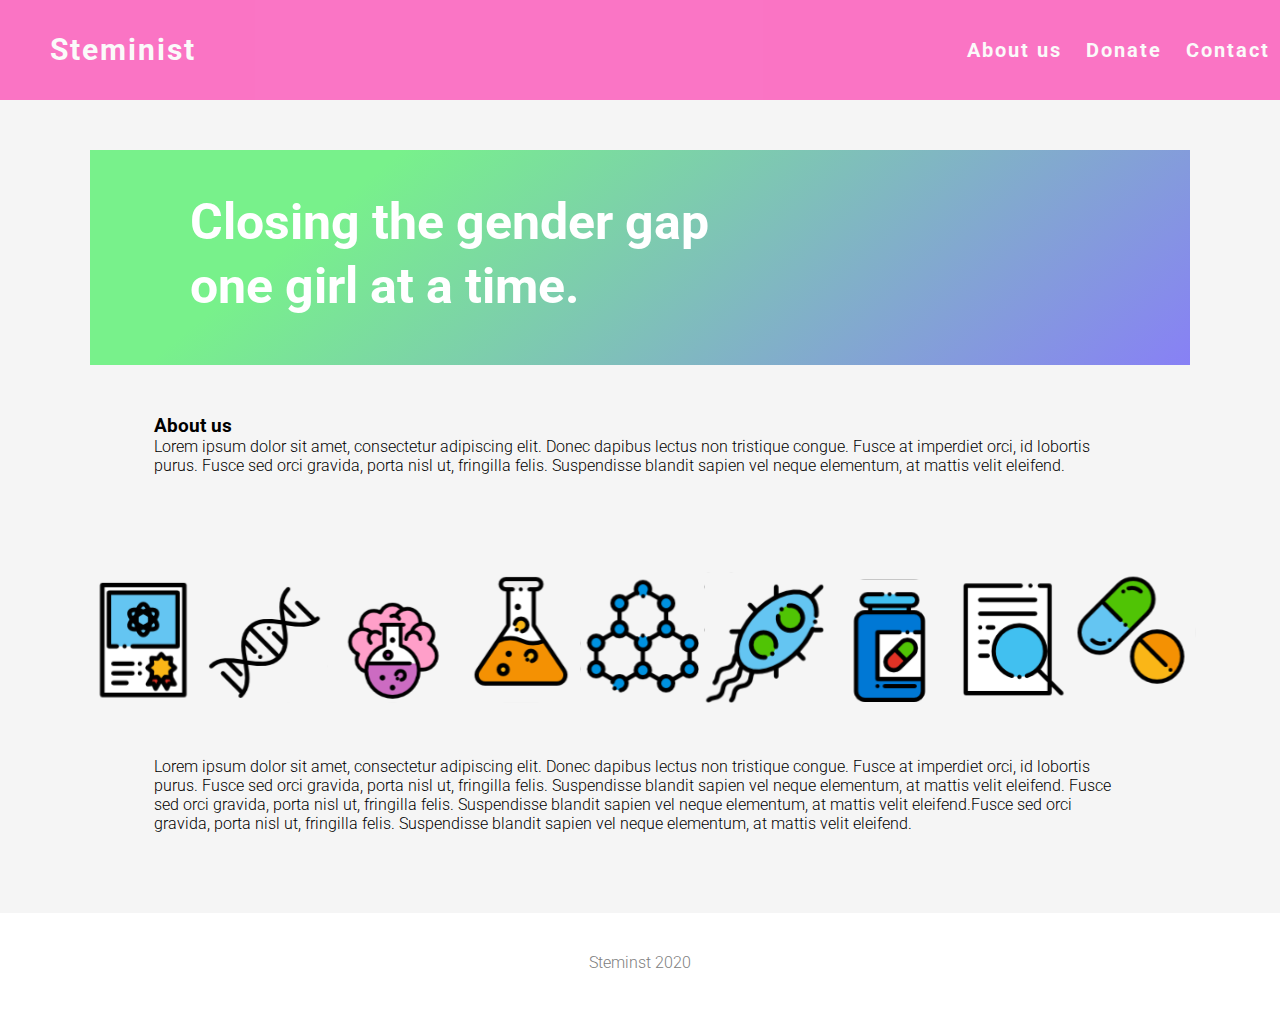
==== about.html @ f29e3887 "initial commit" ====
<!DOCTYPE HMTL>

<html>

<head>

    <link href="style.css" rel="stylesheet" type="text/css" />
    <link href="https://fonts.googleapis.com/css2?family=Roboto:wght@300;400&display=swap" rel="stylesheet">
    <meta content="width=device-width, initial-scale=1" name="viewport" />
    <link rel="icon" type="img/png" href="img/coding.png" />

</head>

<body>
    <div class="box-area">
        <header>
            <div class="wrapper">
                <div class="logo">
                    <a href="index.html">Steminist</a>
                </div>
                <nav>
                    <a href="about.html">About us</a> <a href="donate.html">Donate</a> <a
                        href="contact.html">Contact</a>
                </nav>
            </div>
        </header>

        <div class="about-rect" id="about">
            <h2 class="about-rect-words">Closing the gender gap one girl at a time.</h2>
        </div>

        <div class="content">
            <h3>About us</h3>
            <p>Lorem ipsum dolor sit amet, consectetur adipiscing elit. Donec dapibus lectus non tristique congue.
                Fusce at imperdiet orci, id lobortis purus. Fusce sed orci gravida, porta nisl ut, fringilla felis.
                Suspendisse blandit sapien vel neque elementum, at mattis velit eleifend.</p>
        </div>

        <div class="scienceIcons">
            <img src="img/PinClipart 1.svg">
            <img src="img/PinClipart 2.svg">
            <img src="img/PinClipart 3.svg">
            <img src="img/PinClipart 4.svg">
            <img src="img/PinClipart 5.svg">
            <img src="img/PinClipart 6.svg">
            <img src="img/PinClipart 7.svg">
            <img src="img/PinClipart 8.svg">
            <img src="img/PinClipart 9.svg">
        </div>

        <div class="content">
            <p>Lorem ipsum dolor sit amet, consectetur adipiscing elit. Donec dapibus lectus non tristique congue.
                Fusce at imperdiet orci, id lobortis purus. Fusce sed orci gravida, porta nisl ut, fringilla felis.
                Suspendisse blandit sapien vel neque elementum, at mattis velit eleifend. Fusce sed orci gravida,
                porta nisl ut, fringilla felis. Suspendisse blandit sapien vel neque elementum, at mattis velit
                eleifend.Fusce sed orci gravida, porta nisl ut, fringilla felis. Suspendisse blandit sapien vel
                neque elementum, at mattis velit eleifend.</p>
        </div>

        <footer>
            Steminst 2020
        </footer>

        <script src="https://code.jquery.com/jquery-3.3.1.js"
            integrity="sha256-2Kok7MbOyxpgUVvAk/HJ2jigOSYS2auK4Pfzbm7uH60=" crossorigin="anonymous"></script>
        <script src="script.js"></script>
        <script src="https://code.jquery.com/jquery-3.3.1.js"
            integrity="sha256-2Kok7MbOyxpgUVvAk/HJ2jigOSYS2auK4Pfzbm7uH60=" crossorigin="anonymous"></script>
        <script src="script.js"></script>
    </div>
</body>

</html>
---- style.css ----
html {
  font-weight: 300;
  background-color: whitesmoke;
}
* {
  margin: 0;
  padding: 0;
  font-family: "Roboto", sans-serif;
}
.wrapper {
  width: 100%;
  margin: 0px auto;
}
header {
  height: 100px;
  background-color: #ff0099;
  width: 100%;
  opacity: 52%;
  margin-bottom: 50px;
  font-weight: bold;
}
.logo {
  width: 30%;
  float: left;
  line-height: 100px;
  margin-left: 50px;
  letter-spacing: 2px;
}
.logo a {
  text-decoration: none;
  font-size: 30px;
  color: #fff;
}
nav {
  float: right;
  line-height: 100px;
}
nav a {
  text-decoration: none;
  letter-spacing: 2px;
  font-size: 20px;
  margin: 0 10px;
  color: #fff;
}
.landingImage {
  display: block;
  margin: 0 auto;
  width: 1100px;
}
.content {
  width: 76%;
  margin: 50px auto;
}
.summary > img {
  float: left;
}
footer {
  width: 100%;
  margin-top: 80px;
  text-align: center;
  height: 60px;
  background-color: white;
  color: gray;
  padding-top: 40px;
}
.about-rect {
  position: relative;
  width: 1100px;
  height: 215px;
  margin: 0 auto;
  margin-top: 50px;
  background: linear-gradient(140deg, #78f18b 23%, #8976ff 107%);
  z-index: -1;
}
h2.about-rect-words {
  position: absolute;
  width: 601.44px;
  height: 128px;
  left: 100px;
  top: 40px;
  font-style: normal;
  font-weight: bold;
  font-size: 50px;
  line-height: 64px;
  z-index: 1;
  color: #fff;
}
.scienceIcons {
  text-align: center;
  margin-top: 90px;
}
.scienceIcons > img {
  width: 120px;
}
.donate-rect {
  position: absolute;
  width: 716.76px;
  height: 506.71px;
  left: 595.98px;
  top: 180px;
  background: linear-gradient(
    180deg,
    rgba(120, 241, 241, 0.5) 0%,
    rgba(255, 245, 0, 0.5) 99.98%
  );
}
.donate-rect > img {
  position: absolute;
  width: 530px;
  height: 355px;
  left: 90px;
  top: 80px;
}
.donate-header {
  position: absolute;
  width: 550px;
  height: 300px;
  left: 100px;
  top: 280px;
  font-style: normal;
  font-weight: bold;
  font-size: 70px;
  line-height: 129px;
  color: #000000;
}

input[type="text"] {
  width: 100%;
  padding: 12px 10px;
  margin: 8px 0;
  display: inline-block;
  border: 1px solid #ccc;
  border-radius: 5px;
  box-sizing: border-box;
}

textarea {
  width: 100%;
  height: 150px;
  padding: 12px 10px;
  box-sizing: border-box;
  border: 1px solid #ccc;
  border-radius: 5px;
  background-color: white;
  resize: none;
  margin: 8px 0 8px 0;
}

input[type="submit"] {
  width: 100%;
  background-color: #bfcfff;
  color: white;
  padding: 14px 20px;
  margin: 8px 0;
  border: none;
  border-radius: 4px;
  cursor: pointer;
}

input[type="submit"]:hover {
  background-color: #a6bcff;
}
.contact {
  width: 60%;
  float:left;
  margin-left:170px;
}
.contact > p {
  margin: 40px auto;
}
.doubleHelix {
  position: absolute;
  width: 500px;
  height: 600px;
  left: 900px;
  top: 140px;
  transform: rotate(-36.78deg) scale(.8);
  /* transform: scale(.8); */
}
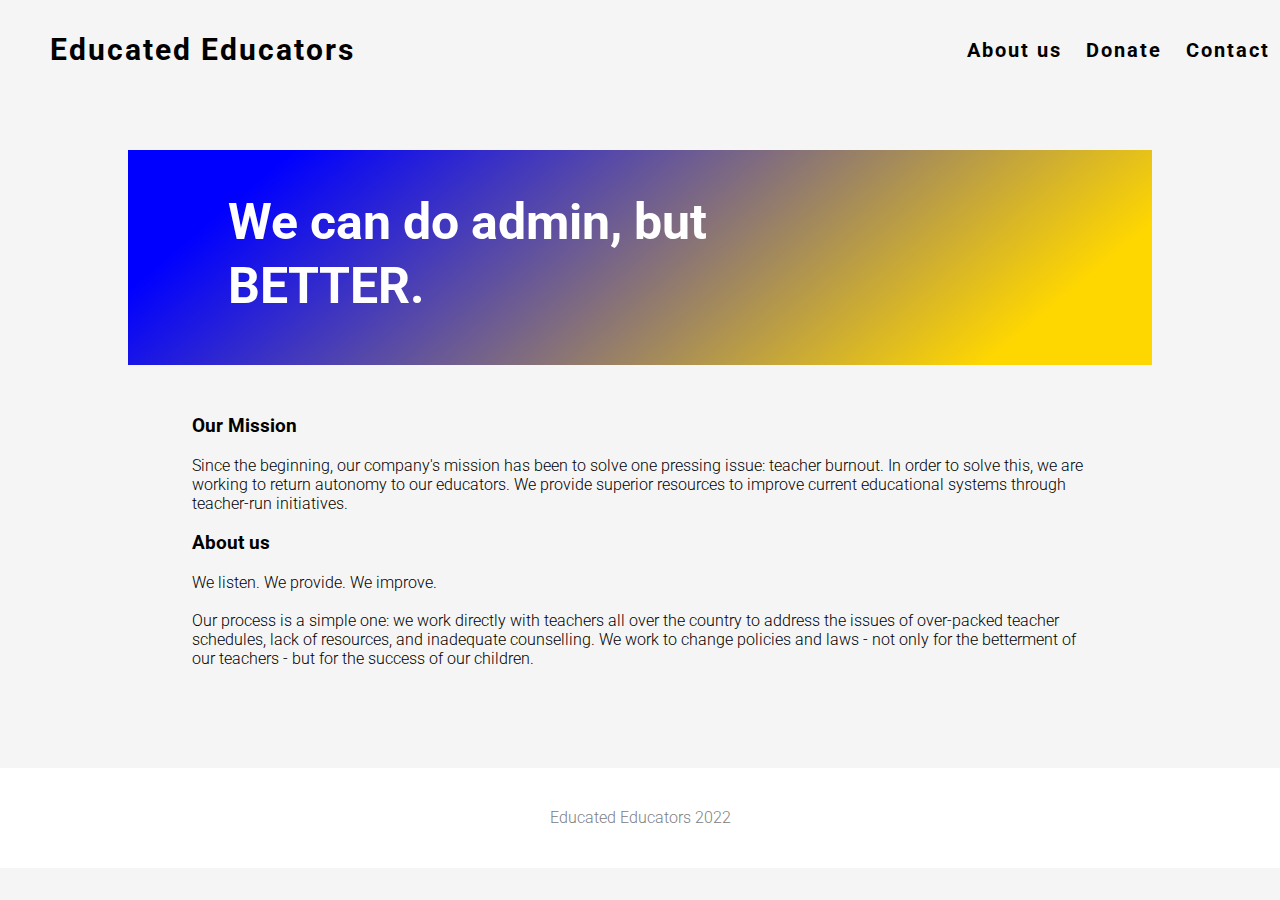
==== commit f086d76e: "remove stem stuff" ====
--- a/about.html
+++ b/about.html
@@ -16,7 +16,7 @@
         <header>
             <div class="wrapper">
                 <div class="logo">
-                    <a href="index.html">Steminist</a>
+                    <a href="index.html">Educated Educators</a>
                 </div>
                 <nav>
                     <a href="about.html">About us</a> <a href="donate.html">Donate</a> <a
@@ -26,17 +26,11 @@
         </header>
 
         <div class="about-rect" id="about">
-            <h2 class="about-rect-words">Closing the gender gap one girl at a time.</h2>
+            <h2 class="about-rect-words">We can do admin, but BETTER.</h2>
         </div>
 
-        <div class="content">
-            <h3>About us</h3>
-            <p>Lorem ipsum dolor sit amet, consectetur adipiscing elit. Donec dapibus lectus non tristique congue.
-                Fusce at imperdiet orci, id lobortis purus. Fusce sed orci gravida, porta nisl ut, fringilla felis.
-                Suspendisse blandit sapien vel neque elementum, at mattis velit eleifend.</p>
-        </div>
 
-        <div class="scienceIcons">
+        <!-- <div class="scienceIcons">
             <img src="img/PinClipart 1.svg">
             <img src="img/PinClipart 2.svg">
             <img src="img/PinClipart 3.svg">
@@ -46,19 +40,25 @@
             <img src="img/PinClipart 7.svg">
             <img src="img/PinClipart 8.svg">
             <img src="img/PinClipart 9.svg">
+        </div> -->
+
+        <div class="content">
+            <h3>Our Mission</h3>
+            <br>
+            <p>Since the beginning, our company's mission has been to solve one pressing issue: teacher burnout. In
+                order to solve this, we are working to return autonomy to our educators. We provide superior resources
+                to improve current educational systems through teacher-run initiatives.
+            </p>
+            <br>
+            <h3>About us</h3>
+            <br>
+            <p>We listen. We provide. We improve.</p>
+            <br>
+            <p>Our process is a simple one: we work directly with teachers all over the country to address the issues of over-packed teacher schedules, lack of resources, and inadequate counselling. We work to change policies and laws - not only for the betterment of our teachers - but for the success of our children.</p>
         </div>
 
-        <div class="content">
-            <p>Lorem ipsum dolor sit amet, consectetur adipiscing elit. Donec dapibus lectus non tristique congue.
-                Fusce at imperdiet orci, id lobortis purus. Fusce sed orci gravida, porta nisl ut, fringilla felis.
-                Suspendisse blandit sapien vel neque elementum, at mattis velit eleifend. Fusce sed orci gravida,
-                porta nisl ut, fringilla felis. Suspendisse blandit sapien vel neque elementum, at mattis velit
-                eleifend.Fusce sed orci gravida, porta nisl ut, fringilla felis. Suspendisse blandit sapien vel
-                neque elementum, at mattis velit eleifend.</p>
-        </div>
-
-        <footer>
-            Steminst 2020
+        <footer style="margin-top: 100px">
+            Educated Educators 2022
         </footer>
 
         <script src="https://code.jquery.com/jquery-3.3.1.js"
--- a/style.css
+++ b/style.css
@@ -13,9 +13,9 @@
 }
 header {
   height: 100px;
-  background-color: #ff0099;
-  width: 100%;
-  opacity: 52%;
+  /* background-color: blue; */
+  width: 100%;
+  /* opacity: 52%; */
   margin-bottom: 50px;
   font-weight: bold;
 }
@@ -29,7 +29,7 @@
 .logo a {
   text-decoration: none;
   font-size: 30px;
-  color: #fff;
+  color:black;
 }
 nav {
   float: right;
@@ -40,15 +40,15 @@
   letter-spacing: 2px;
   font-size: 20px;
   margin: 0 10px;
-  color: #fff;
+  color:black;
 }
 .landingImage {
   display: block;
   margin: 0 auto;
-  width: 1100px;
+  width: 70%;
 }
 .content {
-  width: 76%;
+  width: 70%;
   margin: 50px auto;
 }
 .summary > img {
@@ -65,20 +65,19 @@
 }
 .about-rect {
   position: relative;
-  width: 1100px;
+  width: 80%;
   height: 215px;
   margin: 0 auto;
   margin-top: 50px;
-  background: linear-gradient(140deg, #78f18b 23%, #8976ff 107%);
+  background: linear-gradient(140deg, blue 13%, gold 87%);
   z-index: -1;
 }
 h2.about-rect-words {
   position: absolute;
-  width: 601.44px;
+  width: 600px;
   height: 128px;
   left: 100px;
   top: 40px;
-  font-style: normal;
   font-weight: bold;
   font-size: 50px;
   line-height: 64px;
@@ -87,17 +86,17 @@
 }
 .scienceIcons {
   text-align: center;
-  margin-top: 90px;
+  margin: 90px;
 }
 .scienceIcons > img {
   width: 120px;
 }
 .donate-rect {
-  position: absolute;
-  width: 716.76px;
-  height: 506.71px;
-  left: 595.98px;
-  top: 180px;
+  float: right;
+  width: 50%;
+  height: 520px;
+  position: relative;
+  margin-right: 100px;
   background: linear-gradient(
     180deg,
     rgba(120, 241, 241, 0.5) 0%,
@@ -105,19 +104,18 @@
   );
 }
 .donate-rect > img {
+  width: 75%;
+  top: 80px;
+  height: 70%;
   position: absolute;
-  width: 530px;
-  height: 355px;
-  left: 90px;
-  top: 80px;
+  top: 50%;
+  left: 50%;
+  transform: translate(-50%, -50%);
 }
 .donate-header {
-  position: absolute;
-  width: 550px;
-  height: 300px;
-  left: 100px;
-  top: 280px;
-  font-style: normal;
+  float: left;
+  width: 30%;
+  margin: 100px 0 0 100px;
   font-weight: bold;
   font-size: 70px;
   line-height: 129px;
@@ -161,19 +159,107 @@
   background-color: #a6bcff;
 }
 .contact {
-  width: 60%;
-  float:left;
-  margin-left:170px;
+  width: 80%;
+  margin: 0 auto;
 }
 .contact > p {
   margin: 40px auto;
 }
-.doubleHelix {
-  position: absolute;
-  width: 500px;
-  height: 600px;
-  left: 900px;
-  top: 140px;
-  transform: rotate(-36.78deg) scale(.8);
-  /* transform: scale(.8); */
-}
+
+.donate {
+  margin-top: 700px;
+}
+/* .contactFooter {
+  margin-top: 700px;
+} */
+
+@media (max-width: 1000px) {
+  .donate-header {
+    font-size: 50px;
+    width: 100%;
+    float: none;
+    margin: 0 auto;
+    text-align: center;
+  }
+  .donate-rect {
+    position: absolute;
+    width: 100%;
+    top: 300px;
+    margin: 10px auto;
+  }
+  .donate {
+    margin-top: 600px;
+  }
+  .doubleHelix {
+    display: none;
+  }
+  .contact {
+    margin: 0 auto;
+    float: none;
+    width: 80%;
+  }
+  .contactFooter {
+    margin-top: 80px;
+  }
+  h2.about-rect-words{
+    width:500px;
+    left:40px;
+    font-size:45px;
+  }
+}
+
+@media (max-width: 600px) {
+  .landingImage,
+  .about-rect {
+    width: 100%;
+  }
+  .logo {
+    margin-left: 10px;
+  }
+  .logo a {
+    font-size: 20px;
+  }
+  nav a {
+    font-size: 15px;
+  }
+  .summary > img {
+    display: none;
+  }
+  h2.about-rect-words {
+    width: 400px;
+    line-height: 50px;
+    left: 40px;
+  }
+}
+
+@media (max-width:450px){
+  .logo a {
+    font-size: 15px;
+  }
+  nav a {
+    font-size: 9px;
+  }
+  h2.about-rect-words {
+    width: 90%;
+    font-size:38px;
+  }
+  .scienceIcons{
+    border:1px solid black;
+  }
+  .scienceIcons > img {
+    width:60px;
+  }
+  .donate-header{
+    font-size:30px;
+  }
+  .donate-rect{
+    height:420px;
+  }
+  .donate-rect > img {
+    height:320px;
+    width: 90%;
+  }
+  .donate {
+    margin-top:500px;
+  }
+}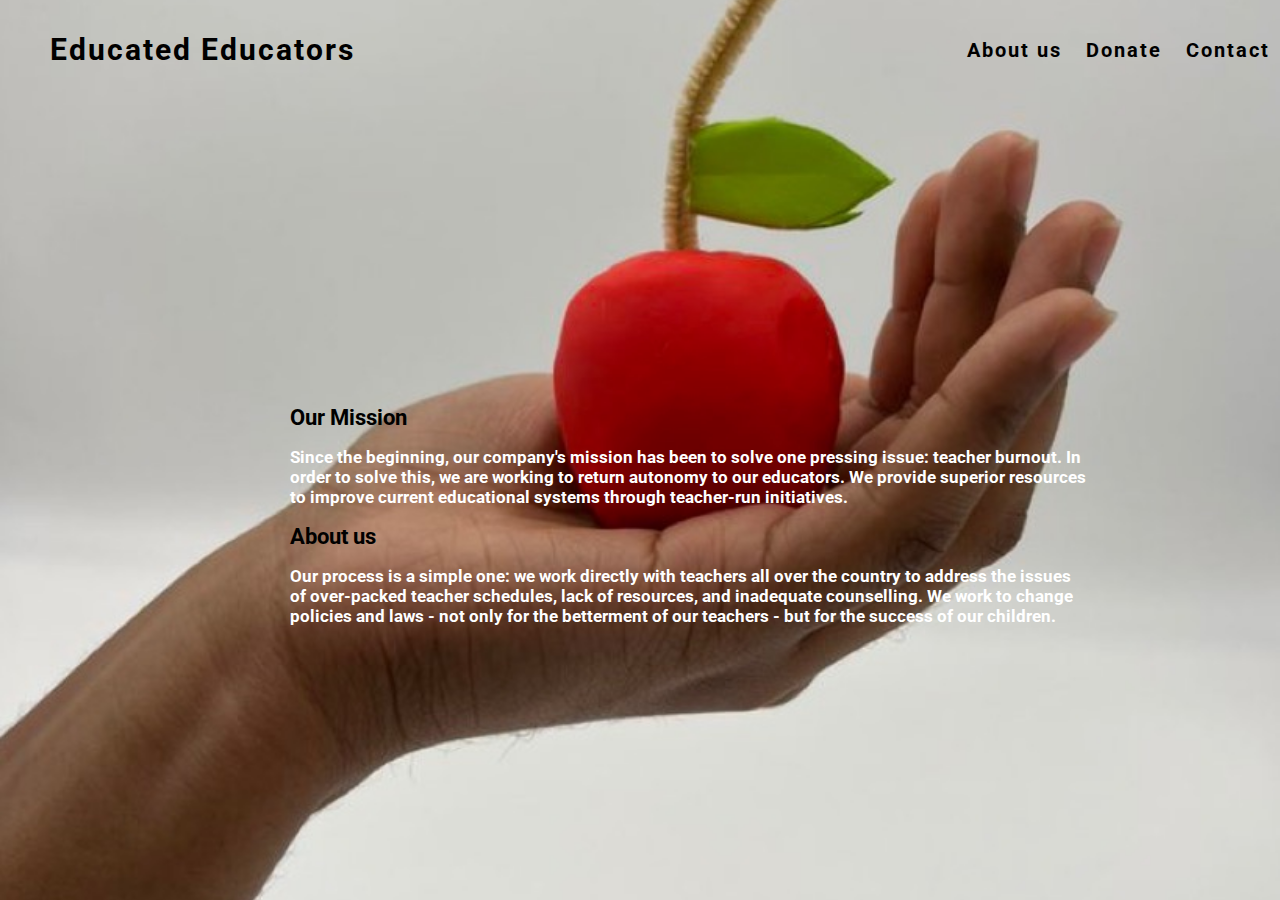
==== commit 313314da: "add personal imgs and remove new tab stuff" ====
--- a/about.html
+++ b/about.html
@@ -9,6 +9,14 @@
     <meta content="width=device-width, initial-scale=1" name="viewport" />
     <link rel="icon" type="img/png" href="img/coding.png" />
 
+    <style>
+        html {
+            background-image: url('img/appleLogo.JPG');
+            background-repeat: no-repeat;
+            background-position: center;
+            background-size: cover;
+        }
+    </style>
 </head>
 
 <body>
@@ -25,9 +33,9 @@
             </div>
         </header>
 
-        <div class="about-rect" id="about">
+        <!-- <div class="about-rect" id="about">
             <h2 class="about-rect-words">We can do admin, but BETTER.</h2>
-        </div>
+        </div> -->
 
 
         <!-- <div class="scienceIcons">
@@ -42,24 +50,24 @@
             <img src="img/PinClipart 9.svg">
         </div> -->
 
-        <div class="content">
-            <h3>Our Mission</h3>
+        <div class="textOnApple">
+            <h2>Our Mission</h2>
             <br>
-            <p>Since the beginning, our company's mission has been to solve one pressing issue: teacher burnout. In
+            <h3>Since the beginning, our company's mission has been to solve one pressing issue: teacher burnout. In
                 order to solve this, we are working to return autonomy to our educators. We provide superior resources
                 to improve current educational systems through teacher-run initiatives.
-            </p>
+            </h3>
             <br>
-            <h3>About us</h3>
+            <h2>About us</h2>
             <br>
-            <p>We listen. We provide. We improve.</p>
-            <br>
-            <p>Our process is a simple one: we work directly with teachers all over the country to address the issues of over-packed teacher schedules, lack of resources, and inadequate counselling. We work to change policies and laws - not only for the betterment of our teachers - but for the success of our children.</p>
+            <h3>Our process is a simple one: we work directly with teachers all over the country to address the issues of
+                over-packed teacher schedules, lack of resources, and inadequate counselling. We work to change policies
+                and laws - not only for the betterment of our teachers - but for the success of our children.</h3>
         </div>
 
-        <footer style="margin-top: 100px">
+        <!-- <footer style="margin-top: 100px">
             Educated Educators 2022
-        </footer>
+        </footer> -->
 
         <script src="https://code.jquery.com/jquery-3.3.1.js"
             integrity="sha256-2Kok7MbOyxpgUVvAk/HJ2jigOSYS2auK4Pfzbm7uH60=" crossorigin="anonymous"></script>
--- a/style.css
+++ b/style.css
@@ -1,6 +1,14 @@
 html {
   font-weight: 300;
   background-color: whitesmoke;
+}
+
+.graph {
+  /* width: 30%;
+  margin-left: 250px; */
+  display: block;
+  width: 30%;
+  margin: 0 auto;
 }
 * {
   margin: 0;
@@ -29,7 +37,7 @@
 .logo a {
   text-decoration: none;
   font-size: 30px;
-  color:black;
+  color: black;
 }
 nav {
   float: right;
@@ -40,7 +48,7 @@
   letter-spacing: 2px;
   font-size: 20px;
   margin: 0 10px;
-  color:black;
+  color: black;
 }
 .landingImage {
   display: block;
@@ -173,6 +181,19 @@
   margin-top: 700px;
 } */
 
+.textOnApple {
+  margin-top: 305px;
+  font-weight: bold;
+  color: white;
+  width: 800px;
+  margin-left: 290px;
+  font-size: 14.5px;
+}
+
+.textOnApple h2 {
+  color: black !important;
+}
+
 @media (max-width: 1000px) {
   .donate-header {
     font-size: 50px;
@@ -201,10 +222,10 @@
   .contactFooter {
     margin-top: 80px;
   }
-  h2.about-rect-words{
-    width:500px;
-    left:40px;
-    font-size:45px;
+  h2.about-rect-words {
+    width: 500px;
+    left: 40px;
+    font-size: 45px;
   }
 }
 
@@ -232,7 +253,7 @@
   }
 }
 
-@media (max-width:450px){
+@media (max-width: 450px) {
   .logo a {
     font-size: 15px;
   }
@@ -241,25 +262,25 @@
   }
   h2.about-rect-words {
     width: 90%;
-    font-size:38px;
-  }
-  .scienceIcons{
-    border:1px solid black;
+    font-size: 38px;
+  }
+  .scienceIcons {
+    border: 1px solid black;
   }
   .scienceIcons > img {
-    width:60px;
-  }
-  .donate-header{
-    font-size:30px;
-  }
-  .donate-rect{
-    height:420px;
+    width: 60px;
+  }
+  .donate-header {
+    font-size: 30px;
+  }
+  .donate-rect {
+    height: 420px;
   }
   .donate-rect > img {
-    height:320px;
+    height: 320px;
     width: 90%;
   }
   .donate {
-    margin-top:500px;
-  }
-}+    margin-top: 500px;
+  }
+}
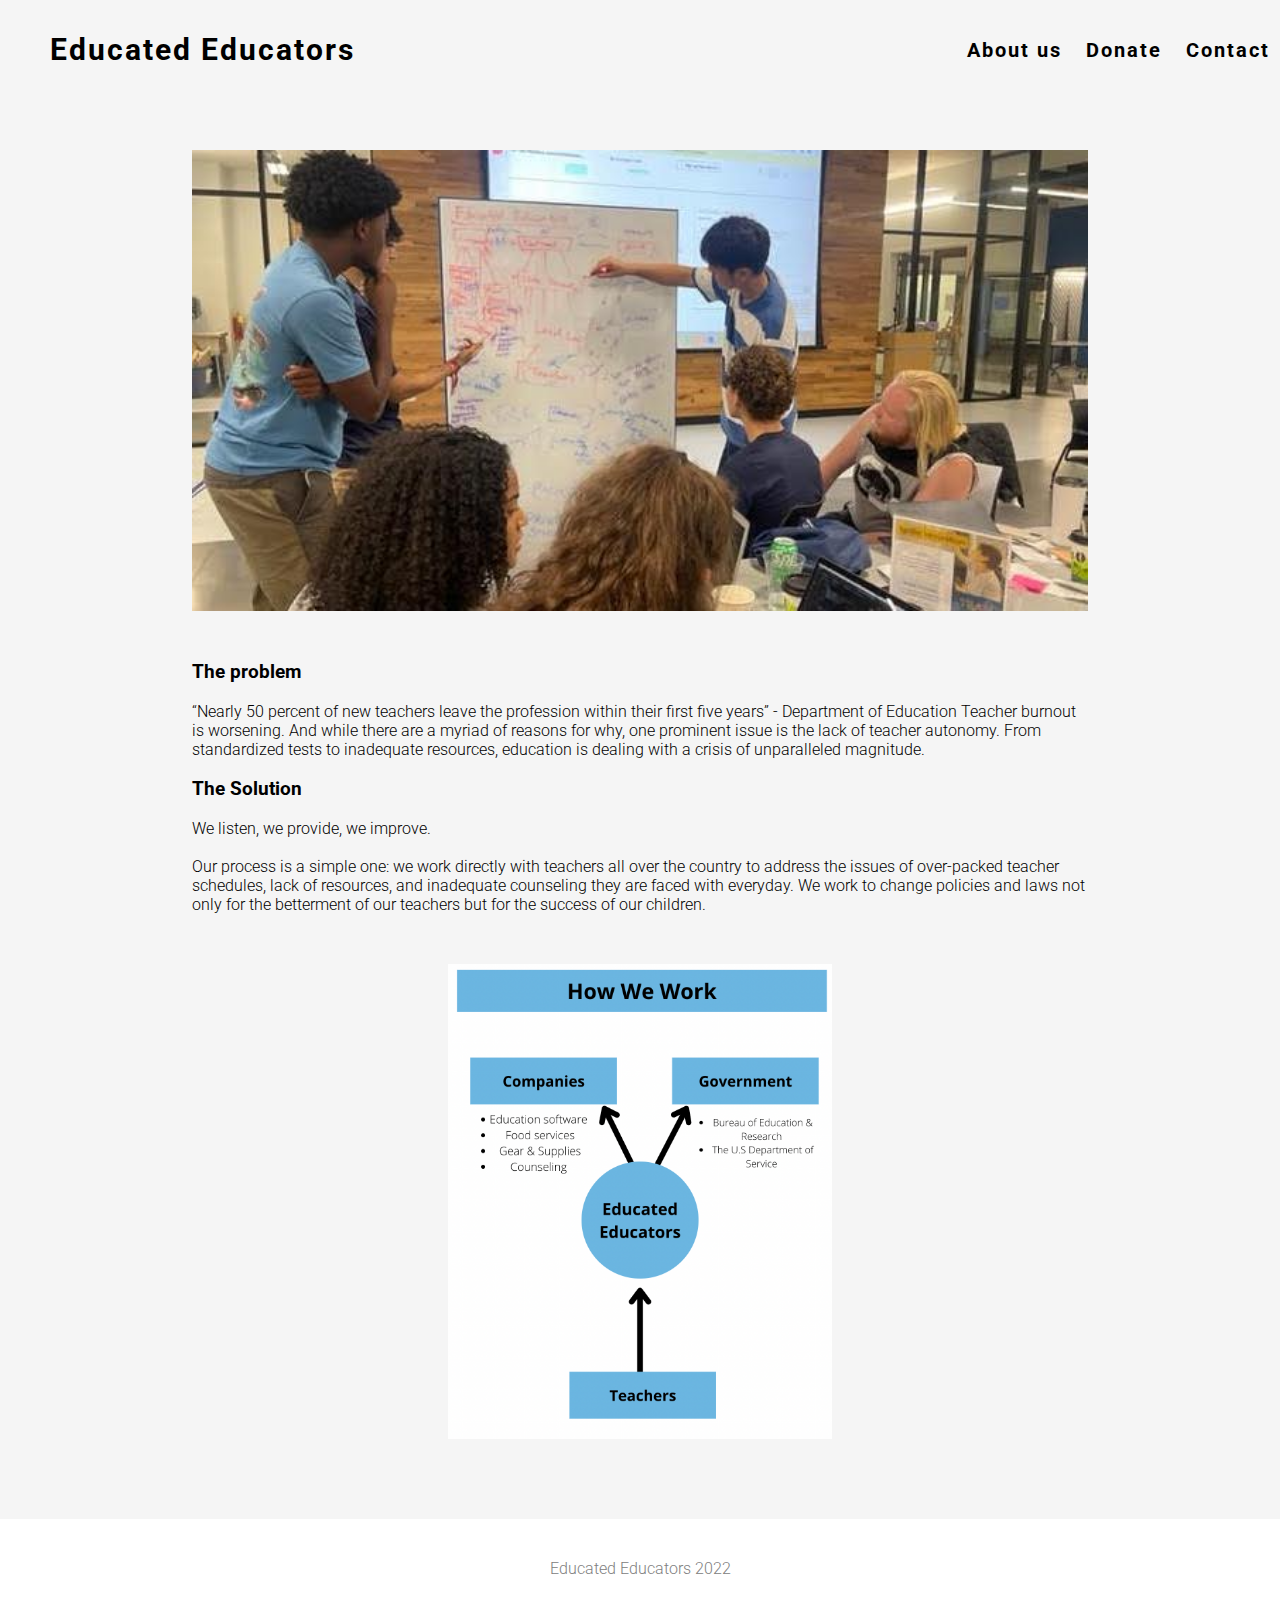
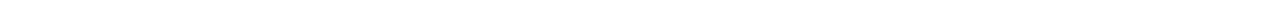
==== commit 2fcf3a47: "new donate link and graph" ====
--- a/about.html
+++ b/about.html
@@ -9,14 +9,6 @@
     <meta content="width=device-width, initial-scale=1" name="viewport" />
     <link rel="icon" type="img/png" href="img/coding.png" />
 
-    <style>
-        html {
-            background-image: url('img/appleLogo.JPG');
-            background-repeat: no-repeat;
-            background-position: center;
-            background-size: cover;
-        }
-    </style>
 </head>
 
 <body>
@@ -33,48 +25,43 @@
             </div>
         </header>
 
-        <!-- <div class="about-rect" id="about">
-            <h2 class="about-rect-words">We can do admin, but BETTER.</h2>
-        </div> -->
+        <img id="Educated Educators" class="landingImage" src="img/US.jpg">
+
+        <div class="summary content">
+            <h3>The problem</h3>
+            <br>
+            <p> “Nearly 50 percent of new teachers leave the profession within their first five years” - Department of
+                Education
+
+                Teacher burnout is worsening. And while there are a myriad of reasons for why, one prominent issue is
+                the lack of teacher autonomy. From standardized tests to inadequate resources, education is dealing with
+                a crisis of unparalleled magnitude. </p>
+            <br>
+            <h3>The Solution</h3>
+            <br>
+            <p>We listen, we provide, we improve. </p>
+            <br>
+            <p>
+                Our process is a simple one: we work directly with teachers all over the country to address the issues
+                of over-packed teacher schedules, lack of resources, and inadequate counseling they are faced with
+                everyday. We work to change policies and laws not only for the betterment of our teachers but for the
+                success of our children.</p>
+
+                
+        </div>
+
+        <img class="graph" src="img/graph.png" />
+
+    </div>
 
 
-        <!-- <div class="scienceIcons">
-            <img src="img/PinClipart 1.svg">
-            <img src="img/PinClipart 2.svg">
-            <img src="img/PinClipart 3.svg">
-            <img src="img/PinClipart 4.svg">
-            <img src="img/PinClipart 5.svg">
-            <img src="img/PinClipart 6.svg">
-            <img src="img/PinClipart 7.svg">
-            <img src="img/PinClipart 8.svg">
-            <img src="img/PinClipart 9.svg">
-        </div> -->
+    <footer>
+        Educated Educators 2022
+    </footer>
 
-        <div class="textOnApple">
-            <h2>Our Mission</h2>
-            <br>
-            <h3>Since the beginning, our company's mission has been to solve one pressing issue: teacher burnout. In
-                order to solve this, we are working to return autonomy to our educators. We provide superior resources
-                to improve current educational systems through teacher-run initiatives.
-            </h3>
-            <br>
-            <h2>About us</h2>
-            <br>
-            <h3>Our process is a simple one: we work directly with teachers all over the country to address the issues of
-                over-packed teacher schedules, lack of resources, and inadequate counselling. We work to change policies
-                and laws - not only for the betterment of our teachers - but for the success of our children.</h3>
-        </div>
-
-        <!-- <footer style="margin-top: 100px">
-            Educated Educators 2022
-        </footer> -->
-
-        <script src="https://code.jquery.com/jquery-3.3.1.js"
-            integrity="sha256-2Kok7MbOyxpgUVvAk/HJ2jigOSYS2auK4Pfzbm7uH60=" crossorigin="anonymous"></script>
-        <script src="script.js"></script>
-        <script src="https://code.jquery.com/jquery-3.3.1.js"
-            integrity="sha256-2Kok7MbOyxpgUVvAk/HJ2jigOSYS2auK4Pfzbm7uH60=" crossorigin="anonymous"></script>
-        <script src="script.js"></script>
+    <script src="https://code.jquery.com/jquery-3.3.1.js"
+        integrity="sha256-2Kok7MbOyxpgUVvAk/HJ2jigOSYS2auK4Pfzbm7uH60=" crossorigin="anonymous"></script>
+    <script src="script.js"></script>
     </div>
 </body>
 
